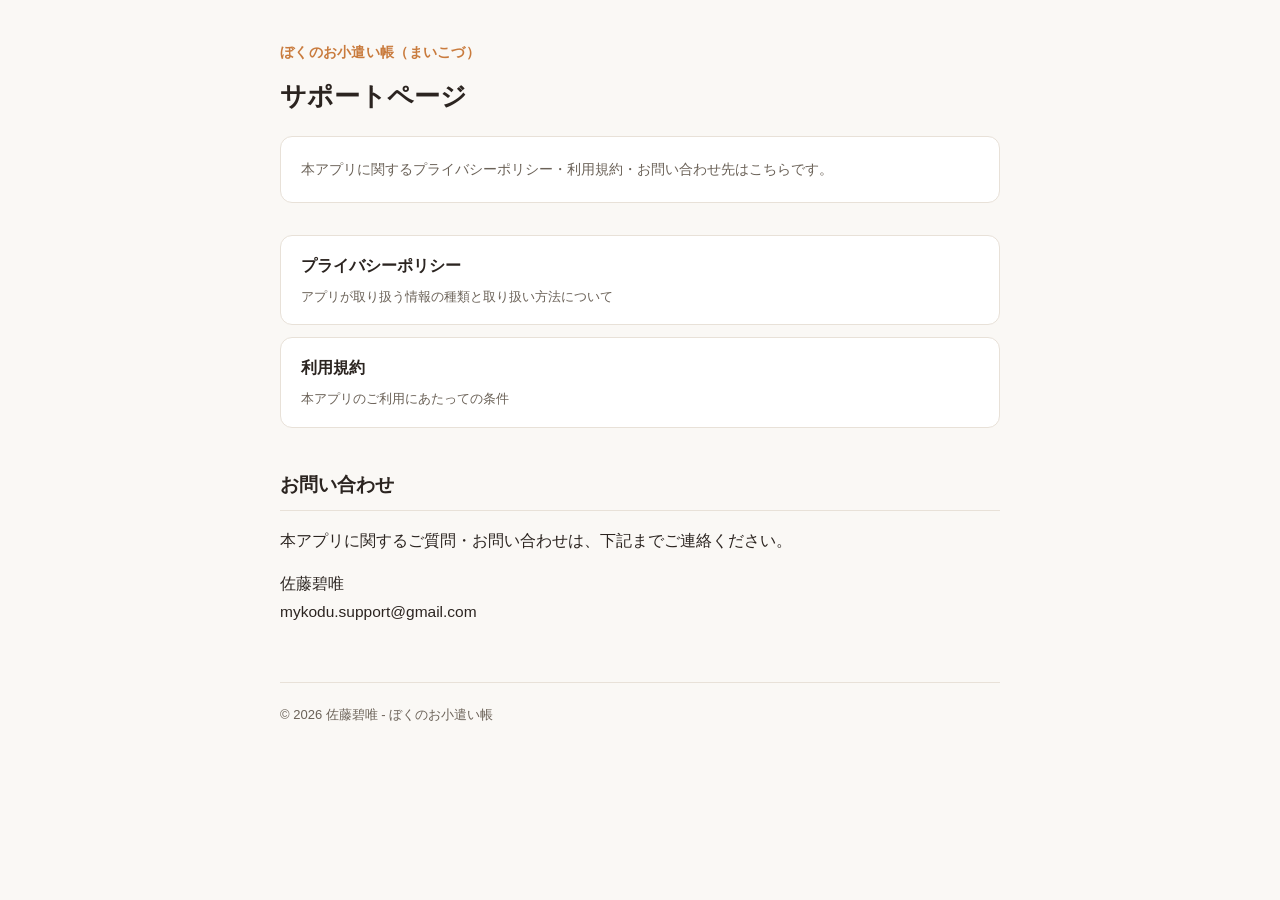
==== index.html @ 65728a61 "プライバシーポリシー・利用規約ページを公開" ====
<!DOCTYPE html>
<html lang="ja">
<head>
<meta charset="UTF-8">
<meta name="viewport" content="width=device-width, initial-scale=1.0">
<title>ぼくのお小遣い帳 - サポートページ</title>
<link rel="stylesheet" href="style.css">
</head>
<body>
<div class="wrap">
  <header class="page-header">
    <div class="app-name">ぼくのお小遣い帳（まいこづ）</div>
    <h1>サポートページ</h1>
    <div class="meta">
      <p>本アプリに関するプライバシーポリシー・利用規約・お問い合わせ先はこちらです。</p>
    </div>
  </header>

  <main>
    <ul class="index-links">
      <li>
        <a href="privacy-policy.html">プライバシーポリシー
          <span>アプリが取り扱う情報の種類と取り扱い方法について</span>
        </a>
      </li>
      <li>
        <a href="terms-of-service.html">利用規約
          <span>本アプリのご利用にあたっての条件</span>
        </a>
      </li>
    </ul>

    <h2>お問い合わせ</h2>
    <p>本アプリに関するご質問・お問い合わせは、下記までご連絡ください。</p>
    <p>佐藤碧唯<br>mykodu.support@gmail.com</p>
  </main>

  <footer>
    &copy; 2026 佐藤碧唯 - ぼくのお小遣い帳
  </footer>
</div>
</body>
</html>
---- style.css ----
:root {
  --bg: #faf8f5;
  --surface: #ffffff;
  --text: #2b2420;
  --muted: #6b6258;
  --border: #e8e1d8;
  --accent: #c97b3d;
}

@media (prefers-color-scheme: dark) {
  :root {
    --bg: #1c1814;
    --surface: #26201b;
    --text: #f1ece5;
    --muted: #b4a99c;
    --border: #3a322a;
    --accent: #e3a05f;
  }
}

* {
  box-sizing: border-box;
}

body {
  margin: 0;
  background: var(--bg);
  color: var(--text);
  font-family: -apple-system, BlinkMacSystemFont, "Hiragino Sans", "Yu Gothic", sans-serif;
  line-height: 1.8;
}

.wrap {
  max-width: 760px;
  margin: 0 auto;
  padding: 40px 20px 80px;
}

header.page-header {
  margin-bottom: 32px;
}

.app-name {
  font-size: 14px;
  color: var(--accent);
  font-weight: 600;
  letter-spacing: 0.02em;
}

h1 {
  font-size: 26px;
  margin: 8px 0 16px;
}

.meta {
  background: var(--surface);
  border: 1px solid var(--border);
  border-radius: 12px;
  padding: 16px 20px;
  font-size: 14px;
  color: var(--muted);
}

.meta p {
  margin: 4px 0;
}

nav.crumb {
  font-size: 14px;
  margin-bottom: 24px;
}

nav.crumb a {
  color: var(--accent);
  text-decoration: none;
}

nav.crumb a:hover {
  text-decoration: underline;
}

main h2 {
  font-size: 19px;
  margin-top: 40px;
  padding-bottom: 8px;
  border-bottom: 1px solid var(--border);
}

main h3 {
  font-size: 16px;
  margin-top: 28px;
  color: var(--text);
}

main p, main li {
  font-size: 15.5px;
}

main ul, main ol {
  padding-left: 1.4em;
}

main ol li {
  margin-bottom: 8px;
}

strong {
  color: var(--accent);
}

footer {
  margin-top: 56px;
  padding-top: 20px;
  border-top: 1px solid var(--border);
  font-size: 13px;
  color: var(--muted);
}

.index-links {
  list-style: none;
  padding: 0;
  margin: 24px 0;
}

.index-links li {
  margin-bottom: 12px;
}

.index-links a {
  display: block;
  background: var(--surface);
  border: 1px solid var(--border);
  border-radius: 12px;
  padding: 16px 20px;
  color: var(--text);
  text-decoration: none;
  font-size: 16px;
  font-weight: 600;
}

.index-links a:hover {
  border-color: var(--accent);
}

.index-links span {
  display: block;
  font-weight: 400;
  font-size: 13px;
  color: var(--muted);
  margin-top: 4px;
}
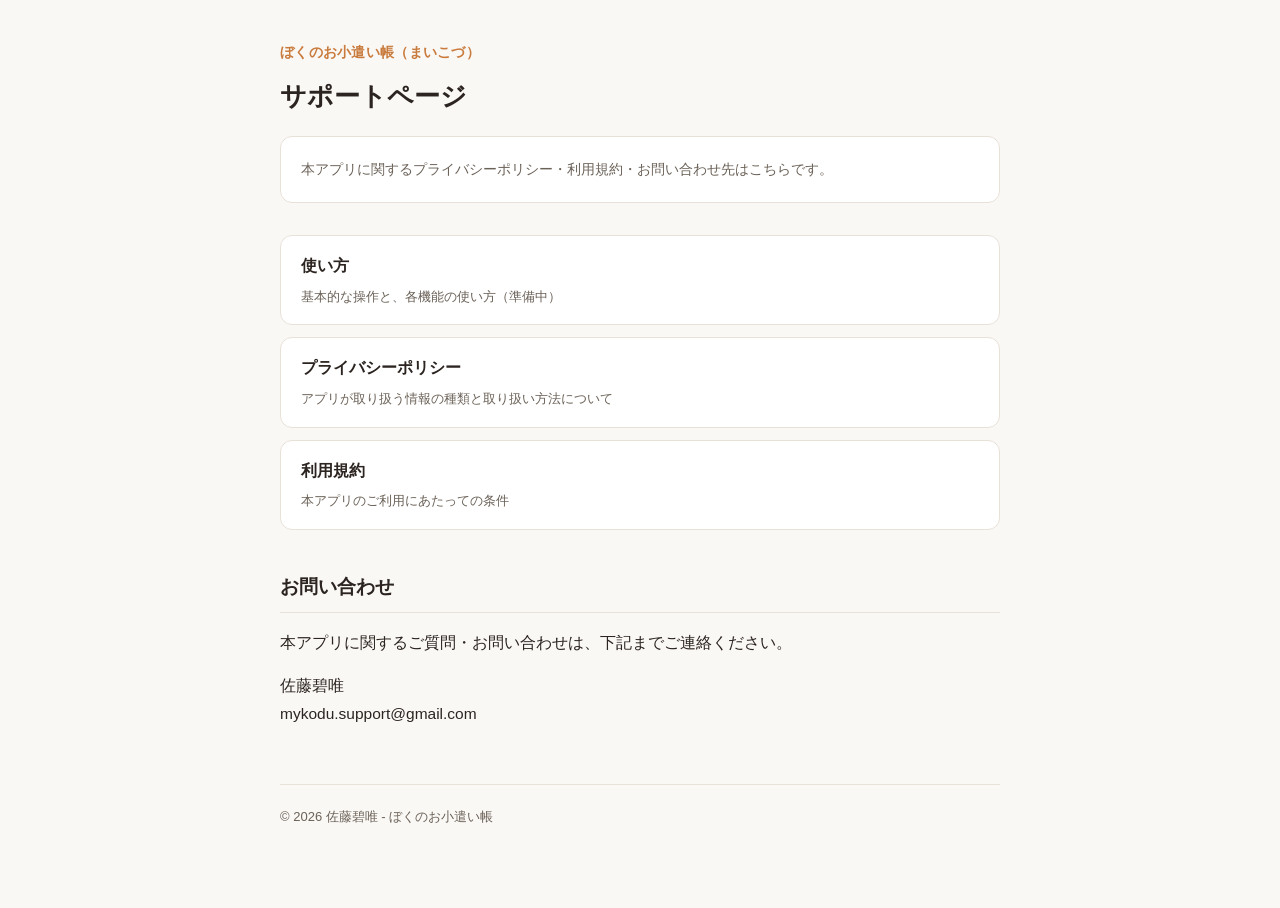
==== commit 16060a1d: "使い方ページ（準備中）を追加" ====
--- a/index.html
+++ b/index.html
@@ -18,6 +18,11 @@
 
   <main>
     <ul class="index-links">
+      <li>
+        <a href="guide.html">使い方
+          <span>基本的な操作と、各機能の使い方（準備中）</span>
+        </a>
+      </li>
       <li>
         <a href="privacy-policy.html">プライバシーポリシー
           <span>アプリが取り扱う情報の種類と取り扱い方法について</span>
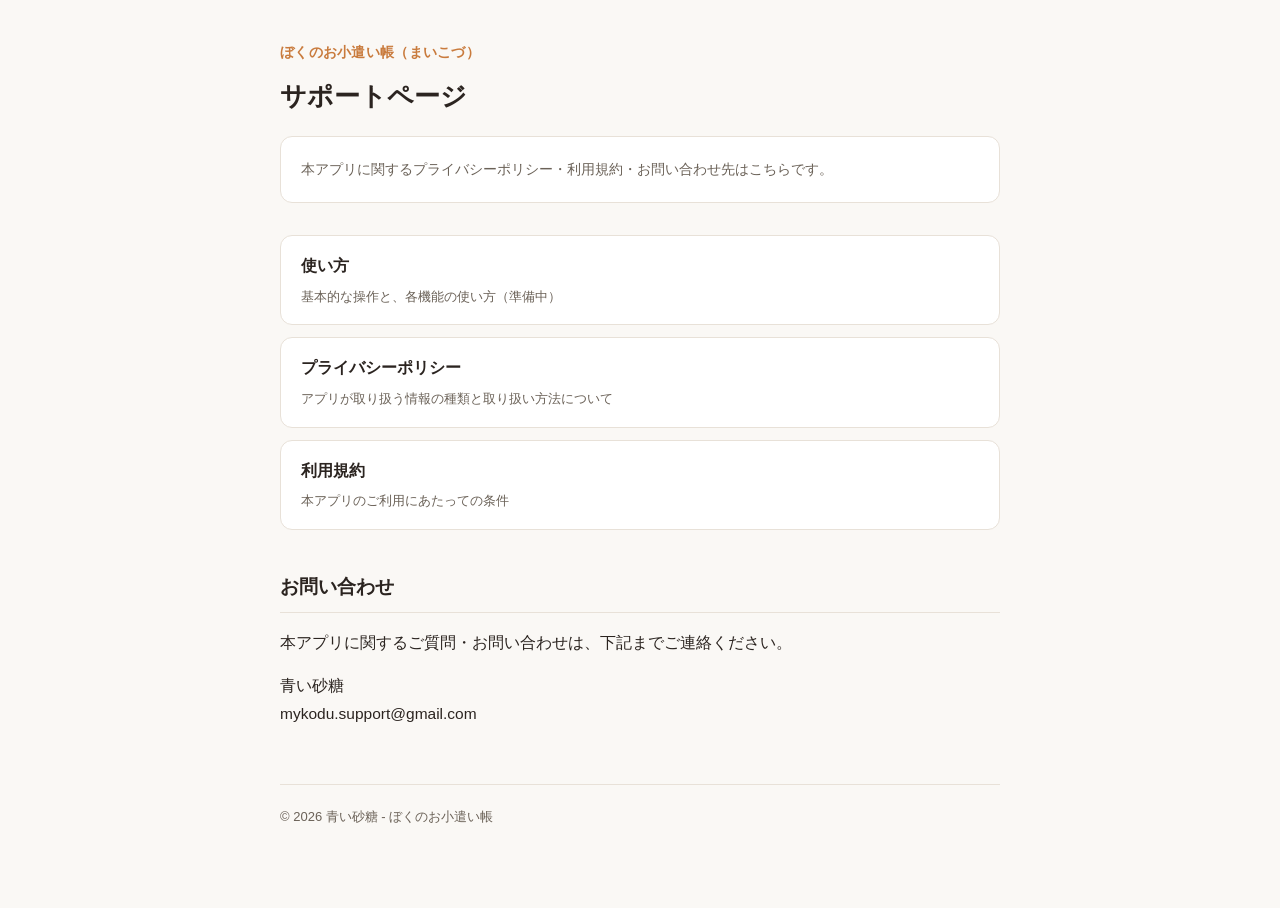
==== commit 2821599d: "表示名を「青い砂糖」に変更（index.html）" ====
--- a/index.html
+++ b/index.html
@@ -37,11 +37,11 @@
 
     <h2>お問い合わせ</h2>
     <p>本アプリに関するご質問・お問い合わせは、下記までご連絡ください。</p>
-    <p>佐藤碧唯<br>mykodu.support@gmail.com</p>
+    <p>青い砂糖<br>mykodu.support@gmail.com</p>
   </main>
 
   <footer>
-    &copy; 2026 佐藤碧唯 - ぼくのお小遣い帳
+    &copy; 2026 青い砂糖 - ぼくのお小遣い帳
   </footer>
 </div>
 </body>
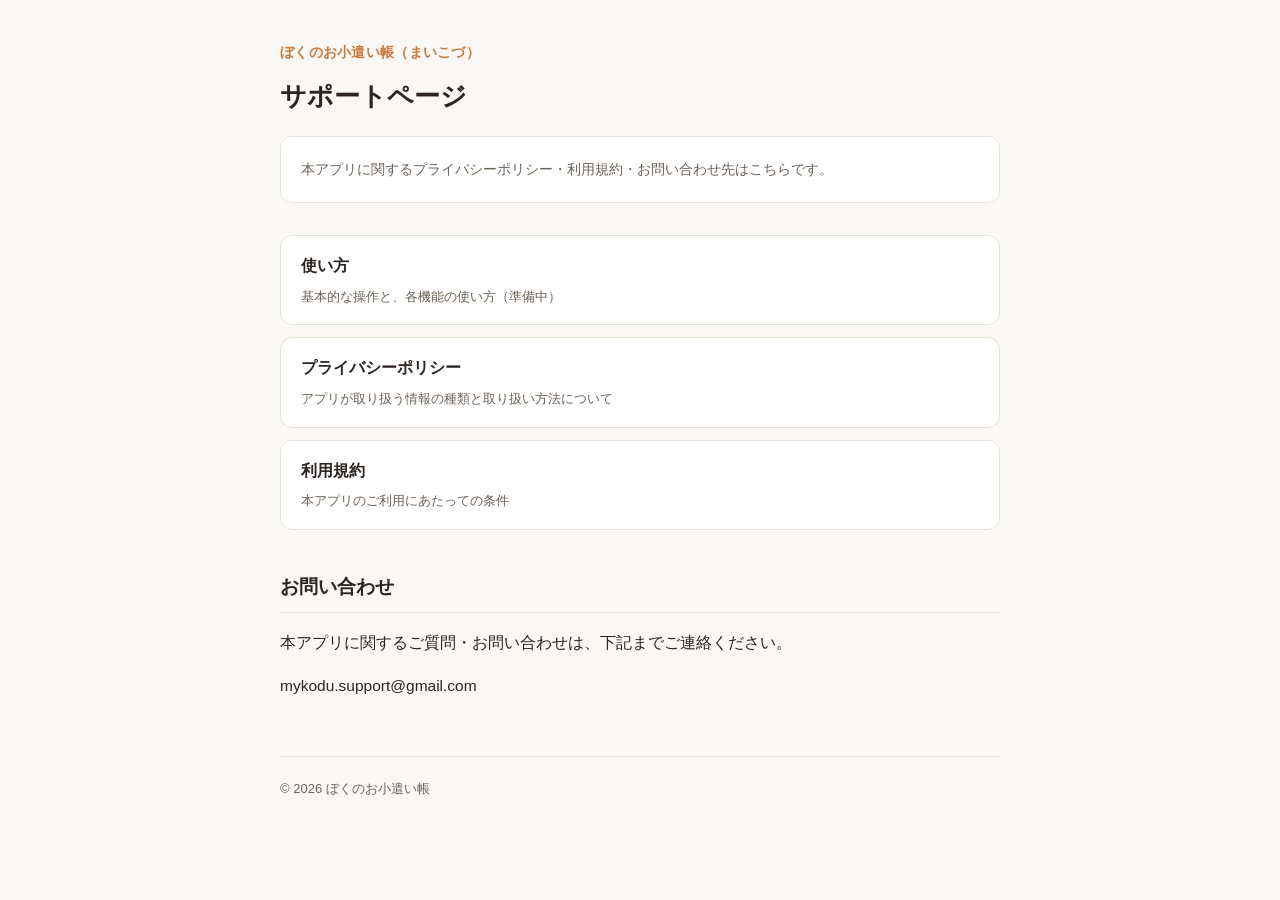
==== commit 99dbdec5: "お問い合わせ欄とフッターから名前を除去（index.html）" ====
--- a/index.html
+++ b/index.html
@@ -37,11 +37,11 @@
 
     <h2>お問い合わせ</h2>
     <p>本アプリに関するご質問・お問い合わせは、下記までご連絡ください。</p>
-    <p>青い砂糖<br>mykodu.support@gmail.com</p>
+    <p>mykodu.support@gmail.com</p>
   </main>
 
   <footer>
-    &copy; 2026 青い砂糖 - ぼくのお小遣い帳
+    &copy; 2026 ぼくのお小遣い帳
   </footer>
 </div>
 </body>
